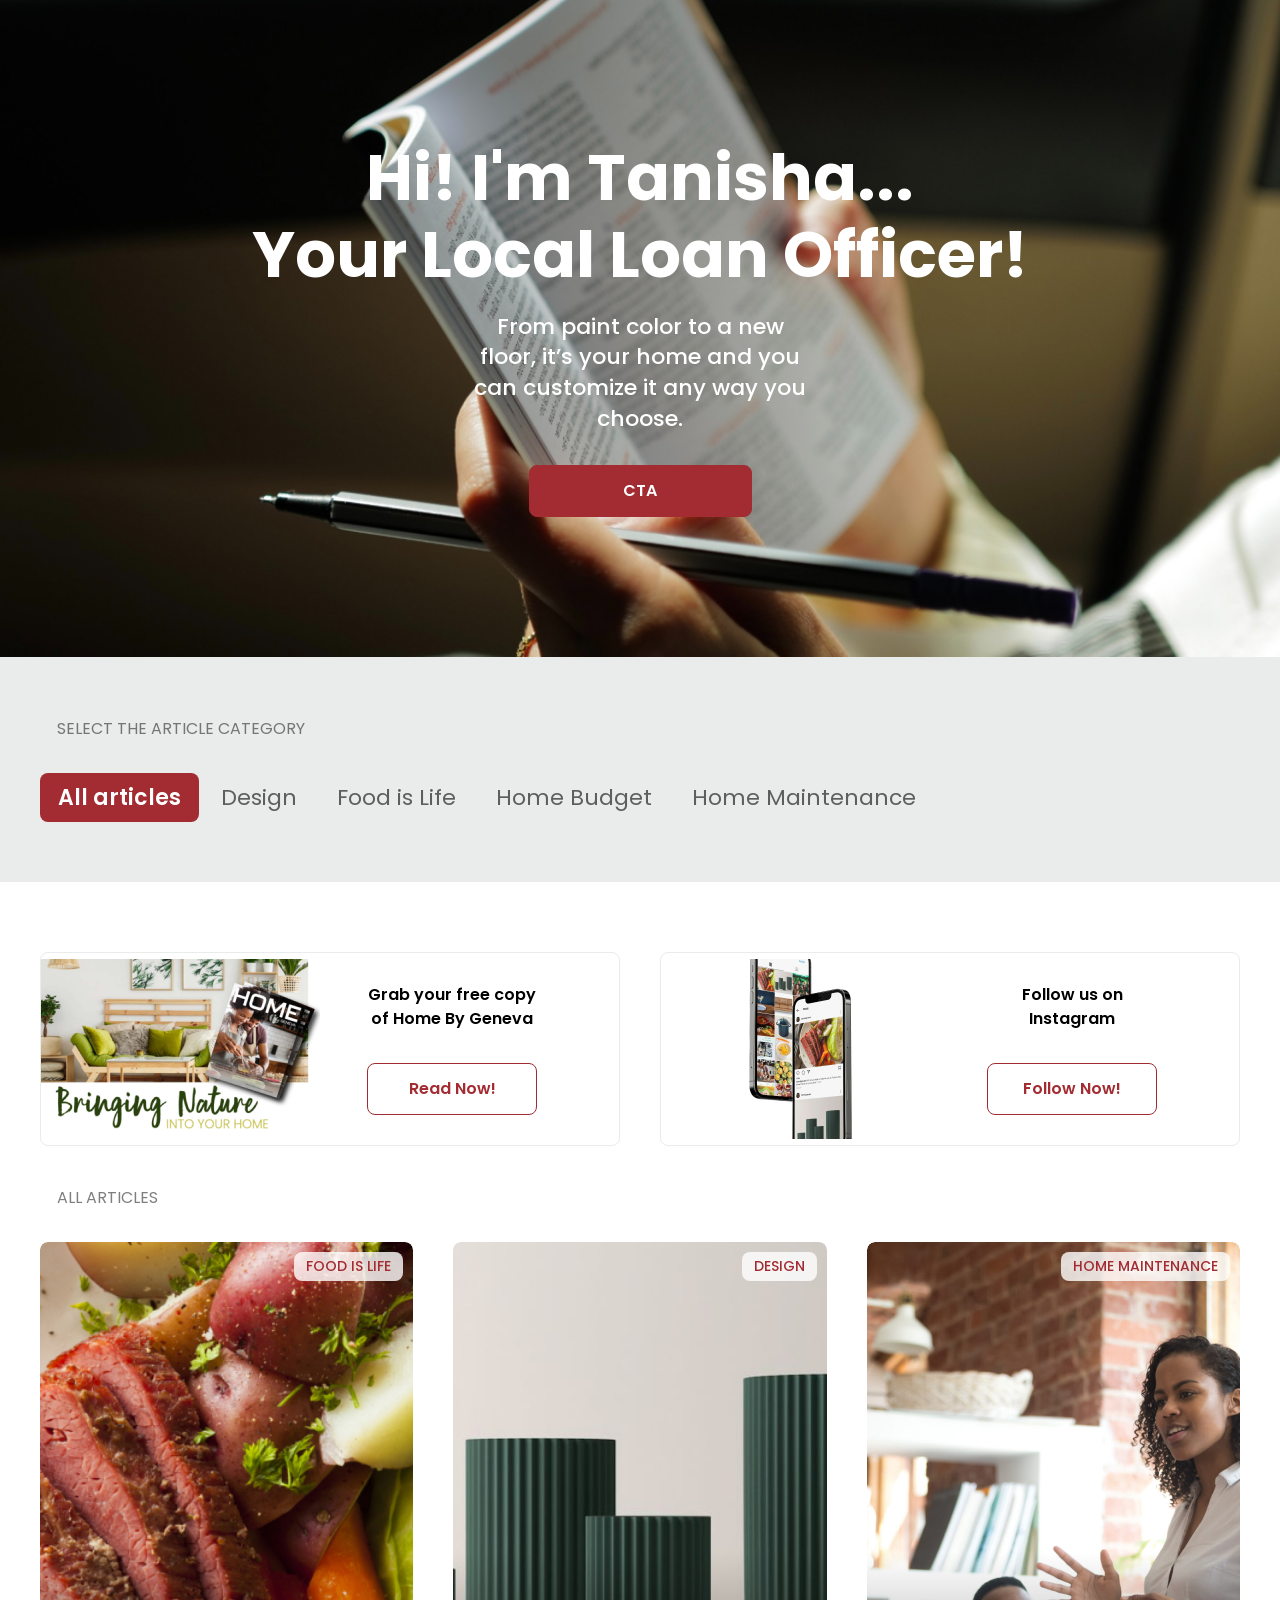
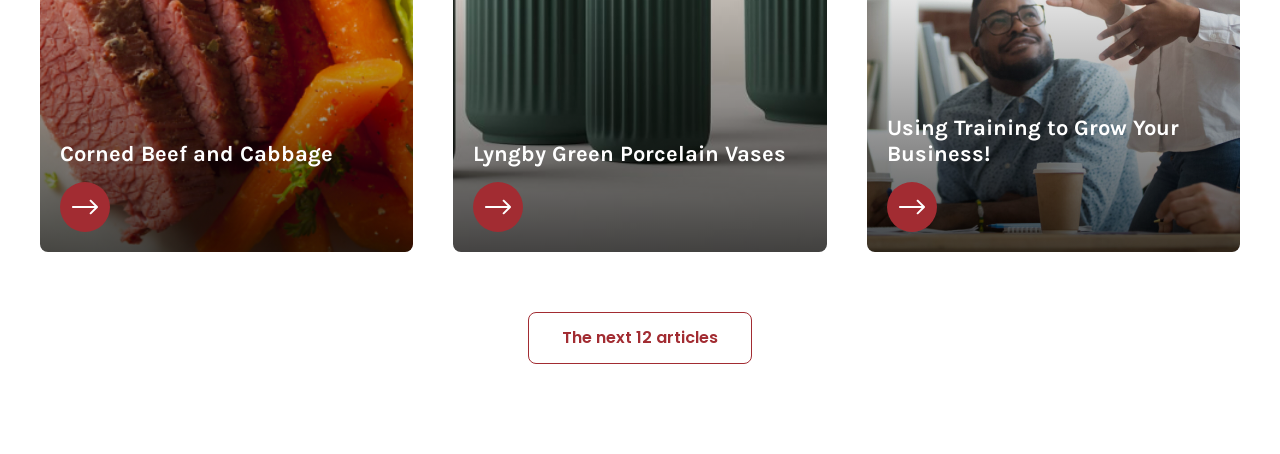
==== index.html @ e9b85a59 "Add files via upload" ====
<!DOCTYPE html>
<html lang="en">

<head>
  <meta charset="UTF-8">
  <meta http-equiv="X-UA-Compatible" content="IE=edge">
  <meta name="viewport" content="width=device-width, initial-scale=1.0">
  <link rel="stylesheet" href="./scss/styles.css">
  <title>Geneva</title>
</head>

<body>
  <header></header>
  <main>

    <section class="hero">
      <img class="hero__img" src="./img/hero.jpg" alt="hero-bg" />
      <div class="container">
        <div class="hero__info">
          <h1 class="hero__title">
            Hi! I'm Tanisha...<br />
            Your Local Loan Officer!
          </h1>
          <p class="hero__descr">
            From paint color to a new floor, it’s your home and you can customize it any way you choose.
          </p>
          <button class=" hero__btn btn">
            CTA
          </button>
        </div>
      </div>

    </section>
    <section class="section">
      <div class="tags">
        <div class="container">
          <p class="tags__title h2">
            select the article category
          </p>
          <div class="tags__wrapper">
            <a href="#" class="tags__tag js--active">
              All articles
            </a>
            <a href="#" class="tags__tag">
              Design
            </a>
            <a href="#" class="tags__tag">
              Food is Life
            </a>
            <a href="#" class="tags__tag">
              Home Budget
            </a>
            <a href="#" class="tags__tag">
              Home Maintenance
            </a>
          </div>
        </div>
      </div>
      <div class="body">
        <div class="container">
          <div class="body__banners">
            <div class="body__banner banner">
              <img class="banner__img" src="./img/read-banner.png" alt="books" />
              <div class="banner__content">
                <p class="banner__title">
                  Grab your free copy of Home By Geneva
                </p>
                <a href="#" class="banner__btn btn">Read Now!</a>
              </div>

            </div>
            <div class="body__banner banner">
              <img class="banner__img" src="./img/insta-banner.png" alt="instagram" />
              <div class="banner__content">
                <p class="banner__title">
                  Follow us on Instagram
                </p>
                <a href="#" class="banner__btn btn">Follow Now!</a>
              </div>

            </div>
          </div>
          <h2 class="body__h2 h2">
            All articles
          </h2>
          <div class="articles">
            <a href="#" class="articles__preview">
              <div class="articles__tag">
                Food is Life
              </div>
              <img class="articles__img" src="./img/article-img.jpg" alt="food" />
              <div class="articles__info">
                <h3 class="articles__title">
                  Corned Beef and Cabbage
                </h3>
                <button class="articles__btn">
                  <svg width="26" height="16" viewBox="0 0 26 16" fill="none" xmlns="http://www.w3.org/2000/svg">
                    <path
                      d="M1 7C0.447715 7 -4.82823e-08 7.44772 0 8C4.82823e-08 8.55228 0.447715 9 1 9L1 7ZM25.7071 8.7071C26.0976 8.31658 26.0976 7.68342 25.7071 7.29289L19.3431 0.928931C18.9526 0.538406 18.3195 0.538406 17.9289 0.928931C17.5384 1.31946 17.5384 1.95262 17.9289 2.34314L23.5858 8L17.9289 13.6569C17.5384 14.0474 17.5384 14.6805 17.9289 15.0711C18.3195 15.4616 18.9526 15.4616 19.3431 15.0711L25.7071 8.7071ZM1 9L25 9L25 7L1 7L1 9Z"
                      fill="white" />
                  </svg>
                </button>
              </div>
            </a>
            <a href="#" class="articles__preview">
              <div class="articles__tag">
                Design
              </div>
              <img class="articles__img" src="./img/article-img-2.jpg" alt="food" />
              <div class="articles__info">
                <h3 class="articles__title">
                  Lyngby Green Porcelain Vases
                </h3>
                <button class="articles__btn">
                  <svg width="26" height="16" viewBox="0 0 26 16" fill="none" xmlns="http://www.w3.org/2000/svg">
                    <path
                      d="M1 7C0.447715 7 -4.82823e-08 7.44772 0 8C4.82823e-08 8.55228 0.447715 9 1 9L1 7ZM25.7071 8.7071C26.0976 8.31658 26.0976 7.68342 25.7071 7.29289L19.3431 0.928931C18.9526 0.538406 18.3195 0.538406 17.9289 0.928931C17.5384 1.31946 17.5384 1.95262 17.9289 2.34314L23.5858 8L17.9289 13.6569C17.5384 14.0474 17.5384 14.6805 17.9289 15.0711C18.3195 15.4616 18.9526 15.4616 19.3431 15.0711L25.7071 8.7071ZM1 9L25 9L25 7L1 7L1 9Z"
                      fill="white" />
                  </svg>
                </button>
              </div>
            </a>
            <a href="#" class="articles__preview">
              <div class="articles__tag">
                Home Maintenance
              </div>
              <img class="articles__img" src="./img/article-img-3.jpg" alt="food" />
              <div class="articles__info">
                <h3 class="articles__title">
                  Using Training to Grow Your Business!
                </h3>
                <button class="articles__btn">
                  <svg width="26" height="16" viewBox="0 0 26 16" fill="none" xmlns="http://www.w3.org/2000/svg">
                    <path
                      d="M1 7C0.447715 7 -4.82823e-08 7.44772 0 8C4.82823e-08 8.55228 0.447715 9 1 9L1 7ZM25.7071 8.7071C26.0976 8.31658 26.0976 7.68342 25.7071 7.29289L19.3431 0.928931C18.9526 0.538406 18.3195 0.538406 17.9289 0.928931C17.5384 1.31946 17.5384 1.95262 17.9289 2.34314L23.5858 8L17.9289 13.6569C17.5384 14.0474 17.5384 14.6805 17.9289 15.0711C18.3195 15.4616 18.9526 15.4616 19.3431 15.0711L25.7071 8.7071ZM1 9L25 9L25 7L1 7L1 9Z"
                      fill="white" />
                  </svg>
                </button>
              </div>
            </a>

          </div>
          <div class="body__footer">
            <button class="body__more btn">
              The next 12 articles
            </button>
          </div>
        </div>

      </div>

    </section>
  </main>
  <footer></footer>
</body>

</html>
---- scss/styles.css ----
@import url("https://fonts.googleapis.com/css2?family=Poppins:wght@400;500;600;700&display=swap");
@import url("https://fonts.googleapis.com/css2?family=Karla:wght@400;500;600&family=Roboto:wght@400;500;700&display=swap");
*,
*::before,
*::after {
  -webkit-box-sizing: border-box;
          box-sizing: border-box;
}

ul[class],
ol[class] {
  padding: 0;
}

body,
h1,
h2,
h3,
h4,
p,
ul[class],
ol[class],
li,
figure,
figcaption,
blockquote,
dl,
dd {
  margin: 0;
}

body {
  font-family: 'Poppins', sans-serif;
  min-height: 100vh;
  scroll-behavior: smooth;
  text-rendering: optimizeSpeed;
  line-height: 1.5;
}

a:not([class]) {
  text-decoration-skip-ink: auto;
}

img {
  max-width: 100%;
  display: block;
}

input,
button,
textarea,
select {
  font: inherit;
  cursor: pointer;
}

.container {
  max-width: 1230px;
  width: 100%;
  margin: 0 auto;
  padding: 0 15px;
}

.hero {
  position: relative;
  padding: 140px 0;
}

@media screen and (max-width: 771px) {
  .hero {
    padding: 100px 0;
  }
}

.hero__img {
  position: absolute;
  inset: 0;
  -o-object-fit: cover;
     object-fit: cover;
  width: 100%;
  height: 100%;
}

.hero__info {
  position: relative;
  z-index: 2;
  display: -webkit-box;
  display: -ms-flexbox;
  display: flex;
  -webkit-box-orient: vertical;
  -webkit-box-direction: normal;
      -ms-flex-direction: column;
          flex-direction: column;
  -webkit-box-pack: center;
      -ms-flex-pack: center;
          justify-content: center;
  -webkit-box-align: center;
      -ms-flex-align: center;
          align-items: center;
}

.hero__title {
  font-weight: 700;
  font-size: 64px;
  line-height: 120%;
  text-align: center;
  color: #FFFFFF;
  margin-bottom: 18px;
}

@media screen and (max-width: 991px) {
  .hero__title {
    font-size: 55px;
  }
}

@media screen and (max-width: 771px) {
  .hero__title {
    font-size: 40px;
  }
}

.hero__descr {
  font-weight: 500;
  font-size: 22px;
  line-height: 140%;
  text-align: center;
  color: #FFFFFF;
  max-width: 347px;
  margin-bottom: 30px;
}

@media screen and (max-width: 991px) {
  .hero__descr {
    font-size: 18px;
  }
}

@media screen and (max-width: 771px) {
  .hero__descr {
    font-size: 16px;
  }
}

.hero__btn.btn {
  background-color: #A22C32;
  min-width: 223px;
  color: #FFFFFF;
}

.hero__btn.btn:hover {
  border-color: #FCCB47;
  background-color: #FCCB47;
}

.btn {
  border: 1px solid #A22C32;
  display: -webkit-box;
  display: -ms-flexbox;
  display: flex;
  -webkit-box-align: center;
      -ms-flex-align: center;
          align-items: center;
  -webkit-box-pack: center;
      -ms-flex-pack: center;
          justify-content: center;
  border-radius: 8px;
  font-weight: 600;
  font-size: 16px;
  line-height: 24px;
  text-align: center;
  color: #A22C32;
  padding: 13px 33px;
  -webkit-transition: all 0.3s ease 0s;
  transition: all 0.3s ease 0s;
  background-color: transparent;
  text-decoration: none;
  background-color: #fff;
  white-space: nowrap;
}

@media screen and (max-width: 771px) {
  .btn {
    font-size: 14px;
    line-height: 18px;
  }
}

.btn:hover {
  color: #FFFFFF;
  background-color: #A22C32;
}

.h2 {
  font-weight: 400;
  font-size: 16px;
  line-height: 24px;
  text-transform: uppercase;
  color: rgba(0, 0, 0, 0.5);
  margin-bottom: 32px;
  padding-left: 17px;
}

.tags {
  background-color: #E9ECEA;
  padding: 60px 0px;
}

.tags__wrapper {
  display: -webkit-box;
  display: -ms-flexbox;
  display: flex;
  -ms-flex-wrap: wrap;
      flex-wrap: wrap;
  gap: 4px;
}

.tags__tag {
  font-weight: 400;
  font-size: 22px;
  line-height: 33px;
  color: rgba(0, 0, 0, 0.6);
  padding: 8px 18px;
  border-radius: 8px;
  text-decoration: none;
  display: block;
  white-space: nowrap;
  -webkit-transition: all 0.3s ease 0s;
  transition: all 0.3s ease 0s;
}

@media screen and (max-width: 991px) {
  .tags__tag {
    font-size: 20px;
    line-height: 25px;
    padding: 6px 15px;
  }
}

@media screen and (max-width: 771px) {
  .tags__tag {
    font-size: 18px;
    line-height: 22px;
  }
}

.tags__tag:hover {
  color: #FFFFFF;
  background: #A22C32;
}

.tags__tag.js--active {
  font-weight: 600;
  color: #FFFFFF;
  background: #A22C32;
}

.body {
  padding: 70px 0 90px 0;
}

.body__banners {
  display: -webkit-box;
  display: -ms-flexbox;
  display: flex;
  margin-bottom: 40px;
  gap: 40px;
}

@media screen and (max-width: 991px) {
  .body__banners {
    -ms-flex-wrap: wrap;
        flex-wrap: wrap;
    gap: 20px;
  }
}

.body__footer {
  display: -webkit-box;
  display: -ms-flexbox;
  display: flex;
  -webkit-box-pack: center;
      -ms-flex-pack: center;
          justify-content: center;
  -webkit-box-align: center;
      -ms-flex-align: center;
          align-items: center;
}

.body__more {
  margin-inline: auto;
}

.banner {
  border: 1px solid #E9ECEA;
  border-radius: 8px;
  -webkit-box-flex: 1;
      -ms-flex: 1 1 50%;
          flex: 1 1 50%;
  display: -webkit-box;
  display: -ms-flexbox;
  display: flex;
  -webkit-box-align: center;
      -ms-flex-align: center;
          align-items: center;
}

@media screen and (max-width: 574px) {
  .banner {
    -webkit-box-orient: vertical;
    -webkit-box-direction: normal;
        -ms-flex-direction: column;
            flex-direction: column;
  }
}

.banner__img {
  max-width: 279px;
  max-height: 180px;
  width: 100%;
  height: 100%;
  -o-object-fit: cover;
     object-fit: cover;
}

.banner__content {
  margin: 0 auto;
  padding: 30px 65px 30px 30px;
}

@media screen and (max-width: 574px) {
  .banner__content {
    padding: 30px;
  }
}

.banner__title {
  font-weight: 600;
  font-size: 16px;
  line-height: 24px;
  text-align: center;
  color: #000000;
  margin-bottom: 32px;
  max-width: 170px;
  width: 100%;
}

.articles {
  display: -ms-grid;
  display: grid;
  gap: 40px;
  -ms-grid-columns: (1fr)[3];
      grid-template-columns: repeat(3, 1fr);
  margin-bottom: 60px;
}

@media screen and (max-width: 991px) {
  .articles {
    gap: 35px;
    -ms-grid-columns: (1fr)[2];
        grid-template-columns: repeat(2, 1fr);
  }
}

@media screen and (max-width: 771px) {
  .articles {
    gap: 20px;
    -ms-grid-columns: (1fr)[2];
        grid-template-columns: repeat(2, 1fr);
  }
}

@media screen and (max-width: 574px) {
  .articles {
    gap: 20px;
    -ms-grid-columns: (1fr)[1];
        grid-template-columns: repeat(1, 1fr);
  }
}

.articles__preview {
  position: relative;
  border-radius: 8px;
  height: 610px;
  text-decoration: none;
  padding: 20px;
  display: -webkit-box;
  display: -ms-flexbox;
  display: flex;
  -webkit-box-pack: end;
      -ms-flex-pack: end;
          justify-content: end;
  -webkit-box-orient: vertical;
  -webkit-box-direction: normal;
      -ms-flex-direction: column;
          flex-direction: column;
  overflow: hidden;
}

@media screen and (max-width: 771px) {
  .articles__preview {
    height: 455px;
  }
}

.articles__preview::after {
  content: '';
  background: -webkit-gradient(linear, left top, left bottom, from(rgba(0, 0, 0, 0)), to(rgba(0, 0, 0, 0.69)));
  background: linear-gradient(180deg, rgba(0, 0, 0, 0) 0%, rgba(0, 0, 0, 0.69) 100%);
  position: absolute;
  bottom: 0;
  left: 0;
  width: 100%;
  height: 300px;
}

.articles__preview:hover .articles__title {
  text-decoration: underline;
}

.articles__preview:hover .articles__img {
  -webkit-transform: scale(1.1);
          transform: scale(1.1);
}

.articles__info {
  position: relative;
  z-index: 2;
}

.articles__tag {
  padding: 4px 12px;
  font-weight: 500;
  font-size: 14px;
  line-height: 21px;
  text-transform: uppercase;
  color: #A22C32;
  position: absolute;
  top: 10px;
  right: 10px;
  background: rgba(255, 255, 255, 0.8);
  border-radius: 8px;
  z-index: 2;
}

@media screen and (max-width: 771px) {
  .articles__tag {
    font-size: 12px;
  }
}

.articles__img {
  position: absolute;
  inset: 0;
  -o-object-fit: cover;
     object-fit: cover;
  background-color: grey;
  height: 100%;
  width: 100%;
  border-radius: 8px;
  -webkit-transition: all 0.5s ease 0s;
  transition: all 0.5s ease 0s;
}

.articles__title {
  font-family: 'Karla';
  font-weight: 700;
  font-size: 22px;
  line-height: 26px;
  color: #FFFFFF;
  margin-bottom: 15px;
}

@media screen and (max-width: 771px) {
  .articles__title {
    font-size: 20px;
    line-height: 22px;
    margin-bottom: 10px;
  }
}

.articles__btn {
  width: 50px;
  height: 50px;
  border-radius: 50%;
  background-color: #A22C32;
  border: none;
  display: -webkit-box;
  display: -ms-flexbox;
  display: flex;
  -webkit-box-pack: center;
      -ms-flex-pack: center;
          justify-content: center;
  -webkit-box-align: center;
      -ms-flex-align: center;
          align-items: center;
}

@media screen and (max-width: 771px) {
  .articles__btn {
    width: 40px;
    height: 40px;
  }
  .articles__btn svg {
    width: 16px;
  }
}

.main {
  padding-top: 40px;
  padding-bottom: 90px;
}

.article {
  max-width: 760px;
  padding-right: 40px;
  border-right: 1px solid rgba(162, 44, 50, 0.2);
}

@media screen and (max-width: 991px) {
  .article {
    max-width: none;
    padding-right: 0;
    padding-bottom: 10px;
    border-right: 0;
    border-bottom: 1px solid rgba(162, 44, 50, 0.2);
  }
}

.article__wrp {
  display: -webkit-box;
  display: -ms-flexbox;
  display: flex;
}

@media screen and (max-width: 991px) {
  .article__wrp {
    -webkit-box-orient: vertical;
    -webkit-box-direction: normal;
        -ms-flex-direction: column;
            flex-direction: column;
  }
}

.article__title {
  font-weight: 400;
  font-size: 36px;
  line-height: 54px;
  color: #000000;
  margin-bottom: 8px;
  display: -webkit-box;
  display: -ms-flexbox;
  display: flex;
  -webkit-box-align: center;
      -ms-flex-align: center;
          align-items: center;
}

@media screen and (max-width: 771px) {
  .article__title {
    font-size: 32px;
    line-height: 36px;
  }
}

@media screen and (max-width: 574px) {
  .article__title {
    font-size: 30px;
    line-height: 34px;
  }
}

.article__links {
  display: -webkit-box;
  display: -ms-flexbox;
  display: flex;
  -webkit-box-pack: justify;
      -ms-flex-pack: justify;
          justify-content: space-between;
  -webkit-box-align: center;
      -ms-flex-align: center;
          align-items: center;
  margin-bottom: 40px;
  padding-left: 60px;
}

@media screen and (max-width: 771px) {
  .article__links {
    padding-left: 0;
  }
}

.article__date {
  font-weight: 400;
  font-size: 16px;
  line-height: 24px;
  text-transform: uppercase;
  color: rgba(0, 0, 0, 0.5);
}

@media screen and (max-width: 771px) {
  .article__date {
    font-size: 14px;
  }
}

.article__social-icons {
  display: -webkit-box;
  display: -ms-flexbox;
  display: flex;
  -webkit-box-align: center;
      -ms-flex-align: center;
          align-items: center;
  gap: 10px;
}

.article__social-icon {
  width: 30px;
  height: 30px;
  background: #E9ECEA;
  border-radius: 8px;
}

.article__socials {
  display: -webkit-box;
  display: -ms-flexbox;
  display: flex;
  -webkit-box-align: center;
      -ms-flex-align: center;
          align-items: center;
}

.article__social-text {
  font-weight: 400;
  font-size: 16px;
  line-height: 24px;
  text-transform: uppercase;
  color: rgba(0, 0, 0, 0.5);
  margin-right: 10px;
}

@media screen and (max-width: 771px) {
  .article__social-text {
    font-size: 14px;
  }
}

.article__body {
  margin-bottom: 50px;
}

@media screen and (max-width: 771px) {
  .article__body {
    margin-bottom: 30px;
  }
}

.article__body p {
  font-family: 'Karla';
  font-weight: 400;
  font-size: 22px;
  line-height: 160%;
  color: #000000;
  margin-bottom: 20px;
}

@media screen and (max-width: 771px) {
  .article__body p {
    font-size: 20px;
  }
}

@media screen and (max-width: 574px) {
  .article__body p {
    font-size: 18px;
  }
}

.article__body img {
  width: 100%;
  display: block;
  margin-bottom: 2px;
}

.article__body a {
  font-family: 'Karla';
  font-weight: 500;
  font-size: 22px;
  line-height: 160%;
  color: #A22C32;
}

@media screen and (max-width: 771px) {
  .article__body a {
    font-size: 20px;
  }
}

@media screen and (max-width: 574px) {
  .article__body a {
    font-size: 18px;
  }
}

.article__body a:hover {
  text-decoration: none;
}

.article__body ul,
.article__body ol {
  font-family: 'Karla';
  font-style: normal;
  font-weight: 400;
  font-size: 22px;
  line-height: 160%;
  color: #000000;
  margin-top: 10px;
}

@media screen and (max-width: 771px) {
  .article__body ul,
  .article__body ol {
    font-size: 20px;
    margin-top: 8px;
  }
}

@media screen and (max-width: 574px) {
  .article__body ul,
  .article__body ol {
    font-size: 18px;
  }
}

.article__body h2 {
  font-weight: 600;
  font-size: 22px;
  line-height: 160%;
  color: #000000;
  margin-bottom: 10px;
}

@media screen and (max-width: 771px) {
  .article__body h2 {
    font-size: 20px;
  }
}

@media screen and (max-width: 574px) {
  .article__body h2 {
    font-size: 18px;
  }
}

.article__body .img-descr {
  font-family: 'Karla';
  font-style: normal;
  font-weight: 400;
  font-size: 16px;
  line-height: 160%;
  color: rgba(0, 0, 0, 0.5);
  margin-bottom: 20px;
  text-align: right;
  margin-left: auto;
  display: inline-block;
  width: 100%;
}

@media screen and (max-width: 771px) {
  .article__body .img-descr {
    font-size: 14px;
  }
}

.article-footer {
  display: -webkit-box;
  display: -ms-flexbox;
  display: flex;
  -webkit-box-pack: justify;
      -ms-flex-pack: justify;
          justify-content: space-between;
  margin-top: 80px;
  -webkit-box-align: center;
      -ms-flex-align: center;
          align-items: center;
}

@media screen and (max-width: 771px) {
  .article-footer {
    margin-top: 60px;
    -ms-flex-wrap: wrap;
        flex-wrap: wrap;
    -webkit-box-align: start;
        -ms-flex-align: start;
            align-items: flex-start;
  }
}

.article-footer__half {
  display: -webkit-box;
  display: -ms-flexbox;
  display: flex;
  -webkit-box-align: center;
      -ms-flex-align: center;
          align-items: center;
}

@media screen and (max-width: 771px) {
  .article-footer__half:first-child {
    margin-bottom: 20px;
  }
}

.article-footer__name {
  font-weight: 400;
  font-size: 16px;
  line-height: 24px;
  color: rgba(0, 0, 0, 0.5);
  margin: 0 25px;
}

@media screen and (max-width: 771px) {
  .article-footer__name {
    display: none;
  }
}

.article-sidebar {
  padding-left: 40px;
}

@media screen and (max-width: 991px) {
  .article-sidebar {
    padding-top: 40px;
    padding-left: 0;
  }
}

.article-sidebar__title-main {
  margin-bottom: 30px;
  font-weight: 400;
  font-size: 22px;
  line-height: 160%;
  color: #000000;
}

@media screen and (max-width: 991px) {
  .article-sidebar__grid {
    display: -ms-grid;
    display: grid;
    -ms-grid-columns: (1fr)[2];
        grid-template-columns: repeat(2, 1fr);
    gap: 30px;
  }
}

@media screen and (max-width: 574px) {
  .article-sidebar__grid {
    -ms-grid-columns: (1fr)[1];
        grid-template-columns: repeat(1, 1fr);
  }
}

.article-sidebar__wrp {
  display: -webkit-box;
  display: -ms-flexbox;
  display: flex;
  cursor: pointer;
  position: relative;
  margin-bottom: 40px;
}

.article-sidebar__wrp:hover .article-sidebar__img {
  -webkit-transform: scale(1.1);
          transform: scale(1.1);
}

.article-sidebar__wrp:hover .article-sidebar__img-wrp {
  border-radius: 8px;
}

.article-sidebar__wrp:hover .article-sidebar__title {
  text-decoration: underline;
}

.article-sidebar__img {
  display: block;
  width: 110px;
  height: 74px;
  -o-object-fit: cover;
     object-fit: cover;
  opacity: 0.8;
  border-radius: 8px;
  -webkit-transition: all 0.4s ease 0s;
  transition: all 0.4s ease 0s;
}

.article-sidebar__img-wrp {
  width: 110px;
  height: 74px;
  overflow: hidden;
  -webkit-box-flex: 0;
      -ms-flex: 0 0 auto;
          flex: 0 0 auto;
  border-radius: 8px;
}

.article-sidebar__info {
  margin-left: 10px;
}

.article-sidebar__title {
  font-weight: 500;
  font-size: 16px;
  line-height: 160%;
  color: #000000;
  margin-bottom: 5px;
}

.article-sidebar__text {
  font-family: 'Karla';
  font-weight: 300;
  font-size: 16px;
  line-height: 130%;
  color: rgba(0, 0, 0, 0.6);
}

.reviews {
  display: -webkit-box;
  display: -ms-flexbox;
  display: flex;
  margin-top: 30px;
}

@media screen and (max-width: 771px) {
  .reviews {
    -webkit-box-orient: vertical;
    -webkit-box-direction: normal;
        -ms-flex-direction: column;
            flex-direction: column;
  }
}

.reviews__wrapper {
  margin-left: 40px;
}

@media screen and (max-width: 771px) {
  .reviews__wrapper {
    margin-left: 0px;
  }
}

.reviews__box {
  padding: 15px;
  border: 1px solid #E9ECEA;
  border-radius: 8px;
  margin-bottom: 10px;
}

.reviews p.reviews__text {
  margin-top: 6px;
  margin-bottom: 0;
}

.arrow {
  margin-right: 25px;
}

@media screen and (max-width: 771px) {
  .arrow {
    margin-right: 15px;
  }
}

.circle-arrow {
  margin-right: 20px;
}

@media screen and (max-width: 771px) {
  .circle-arrow {
    margin-right: 15px;
  }
}

.arrow-right {
  -webkit-transform: rotate(180deg);
          transform: rotate(180deg);
  margin: 0 0 0 25px;
}

@media screen and (max-width: 771px) {
  .arrow-right {
    margin: 0 0 0 15px;
  }
}

.arrow-right-s {
  position: absolute;
  bottom: 0;
  right: 0;
  -webkit-transform: rotate(180deg);
          transform: rotate(180deg);
}
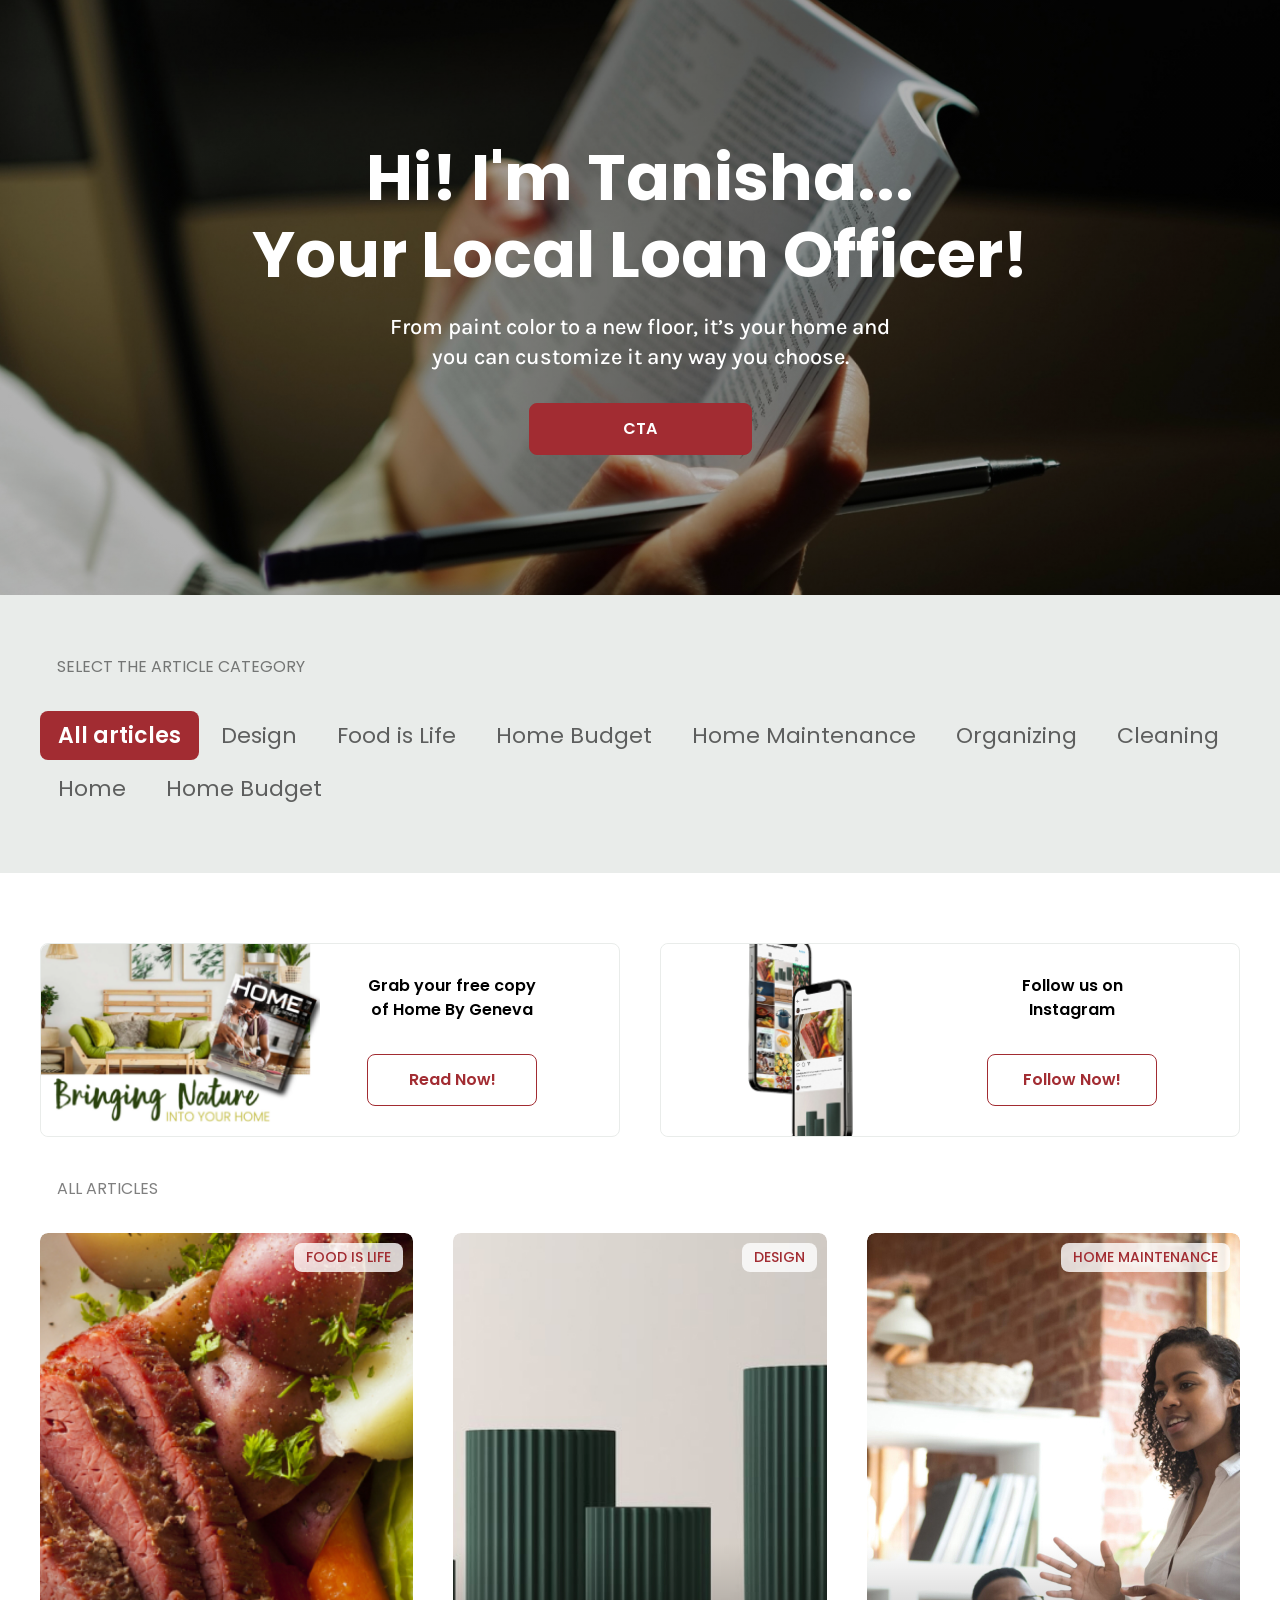
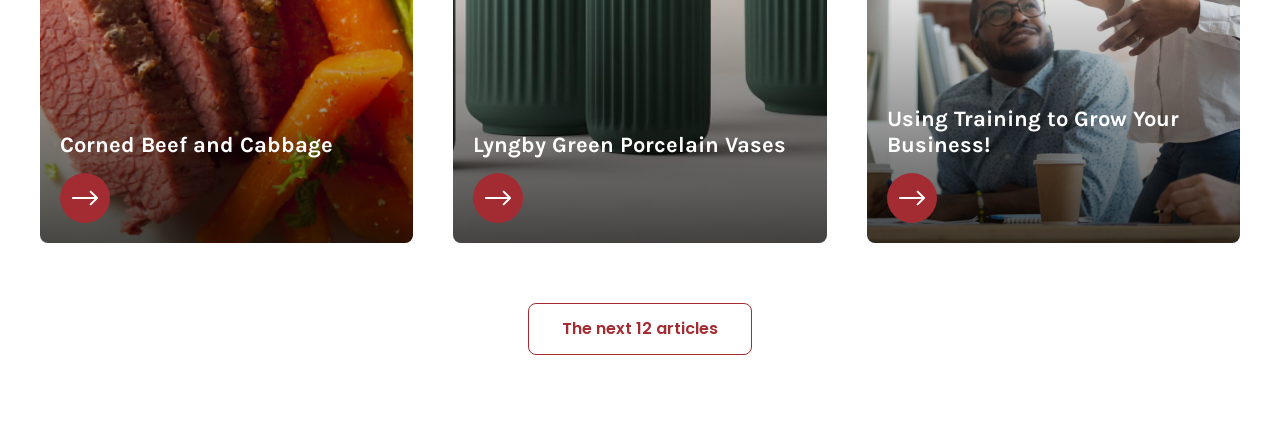
==== commit cdd8289c: "Change adaptive" ====
--- a/index.html
+++ b/index.html
@@ -39,7 +39,7 @@
           </p>
           <div class="tags__wrapper">
             <a href="#" class="tags__tag js--active">
-              All articles
+              All <span class="tags__tag--hidden">articles</span>
             </a>
             <a href="#" class="tags__tag">
               Design
@@ -52,6 +52,18 @@
             </a>
             <a href="#" class="tags__tag">
               Home Maintenance
+            </a>
+            <a href="#" class="tags__tag">
+              Organizing
+            </a>
+            <a href="#" class="tags__tag">
+              Cleaning
+            </a>
+            <a href="#" class="tags__tag">
+              Home
+            </a>
+            <a href="#" class="tags__tag">
+              Home Budget
             </a>
           </div>
         </div>
--- a/scss/styles.css
+++ b/scss/styles.css
@@ -66,6 +66,16 @@
   padding: 140px 0;
 }
 
+.hero::after {
+  content: '';
+  width: 100%;
+  height: 100%;
+  position: absolute;
+  inset: 0;
+  background-image: -webkit-gradient(linear, left bottom, left top, from(rgba(0, 0, 0, 0.3)), to(rgba(0, 0, 0, 0.3)));
+  background-image: linear-gradient(0deg, rgba(0, 0, 0, 0.3), rgba(0, 0, 0, 0.3));
+}
+
 @media screen and (max-width: 771px) {
   .hero {
     padding: 100px 0;
@@ -116,29 +126,27 @@
 
 @media screen and (max-width: 771px) {
   .hero__title {
-    font-size: 40px;
+    font-size: 30px;
+    line-height: 120%;
+    max-width: 350px;
   }
 }
 
 .hero__descr {
+  font-family: 'Karla', sans-serif;
   font-weight: 500;
   font-size: 22px;
   line-height: 140%;
   text-align: center;
   color: #FFFFFF;
-  max-width: 347px;
+  max-width: 530px;
   margin-bottom: 30px;
 }
 
 @media screen and (max-width: 991px) {
   .hero__descr {
-    font-size: 18px;
-  }
-}
-
-@media screen and (max-width: 771px) {
-  .hero__descr {
-    font-size: 16px;
+    font-size: 20px;
+    max-width: 330px;
   }
 }
 
@@ -201,9 +209,25 @@
   padding-left: 17px;
 }
 
+@media screen and (max-width: 574px) {
+  .h2 {
+    margin-bottom: 20px;
+  }
+}
+
 .tags {
   background-color: #E9ECEA;
-  padding: 60px 0px;
+  padding: 60px 0;
+}
+
+@media screen and (max-width: 574px) {
+  .tags {
+    padding: 30px 0;
+  }
+}
+
+.tags .container {
+  padding-right: 0;
 }
 
 .tags__wrapper {
@@ -213,6 +237,19 @@
   -ms-flex-wrap: wrap;
       flex-wrap: wrap;
   gap: 4px;
+}
+
+@media screen and (max-width: 771px) {
+  .tags__wrapper {
+    -ms-flex-wrap: nowrap;
+        flex-wrap: nowrap;
+    overflow-x: scroll;
+    -ms-overflow-style: none;
+    overflow: -moz-scrollbars-none;
+  }
+  .tags__wrapper::-webkit-scrollbar {
+    height: 0;
+  }
 }
 
 .tags__tag {
@@ -229,6 +266,12 @@
   transition: all 0.3s ease 0s;
 }
 
+@media screen and (max-width: 385px) {
+  .tags__tag--hidden {
+    display: none;
+  }
+}
+
 @media screen and (max-width: 991px) {
   .tags__tag {
     font-size: 20px;
@@ -305,22 +348,20 @@
           align-items: center;
 }
 
-@media screen and (max-width: 574px) {
-  .banner {
-    -webkit-box-orient: vertical;
-    -webkit-box-direction: normal;
-        -ms-flex-direction: column;
-            flex-direction: column;
-  }
-}
-
 .banner__img {
   max-width: 279px;
-  max-height: 180px;
   width: 100%;
   height: 100%;
   -o-object-fit: cover;
      object-fit: cover;
+  border-top-left-radius: 8px;
+  border-bottom-left-radius: 8px;
+}
+
+@media screen and (max-width: 574px) {
+  .banner__img {
+    max-width: 50%;
+  }
 }
 
 .banner__content {
@@ -330,7 +371,13 @@
 
 @media screen and (max-width: 574px) {
   .banner__content {
-    padding: 30px;
+    padding: 20px;
+  }
+}
+
+@media screen and (max-width: 385px) {
+  .banner__content {
+    padding: 10px;
   }
 }
 
@@ -345,6 +392,18 @@
   width: 100%;
 }
 
+@media screen and (max-width: 574px) {
+  .banner__title {
+    margin-bottom: 15px;
+  }
+}
+
+@media screen and (max-width: 385px) {
+  .banner__title {
+    margin-bottom: 10px;
+  }
+}
+
 .articles {
   display: -ms-grid;
   display: grid;
@@ -399,7 +458,7 @@
 
 @media screen and (max-width: 771px) {
   .articles__preview {
-    height: 455px;
+    height: 255px;
   }
 }
 
@@ -423,9 +482,27 @@
           transform: scale(1.1);
 }
 
+.articles__preview:hover .articles__btn {
+  background-color: #FCCB47;
+}
+
 .articles__info {
   position: relative;
   z-index: 2;
+}
+
+@media screen and (max-width: 771px) {
+  .articles__info {
+    display: -webkit-box;
+    display: -ms-flexbox;
+    display: flex;
+    -webkit-box-pack: justify;
+        -ms-flex-pack: justify;
+            justify-content: space-between;
+    -webkit-box-align: center;
+        -ms-flex-align: center;
+            align-items: center;
+  }
 }
 
 .articles__tag {
@@ -473,9 +550,10 @@
 
 @media screen and (max-width: 771px) {
   .articles__title {
-    font-size: 20px;
-    line-height: 22px;
-    margin-bottom: 10px;
+    font-size: 18px;
+    line-height: 21px;
+    margin-bottom: 0;
+    max-width: 170px;
   }
 }
 
@@ -494,6 +572,8 @@
   -webkit-box-align: center;
       -ms-flex-align: center;
           align-items: center;
+  -webkit-transition: all 0.3s ease 0s;
+  transition: all 0.3s ease 0s;
 }
 
 @media screen and (max-width: 771px) {
@@ -619,6 +699,22 @@
   height: 30px;
   background: #E9ECEA;
   border-radius: 8px;
+  display: -webkit-box;
+  display: -ms-flexbox;
+  display: flex;
+  -webkit-box-pack: center;
+      -ms-flex-pack: center;
+          justify-content: center;
+  -webkit-box-align: center;
+      -ms-flex-align: center;
+          align-items: center;
+  -webkit-transition: all 0.3s ease 0s;
+  transition: all 0.3s ease 0s;
+  cursor: pointer;
+}
+
+.article__social-icon:hover {
+  opacity: 0.7;
 }
 
 .article__socials {
@@ -876,11 +972,12 @@
 }
 
 .article-sidebar__wrp:hover .article-sidebar__img-wrp {
-  border-radius: 8px;
+  border: 1px solid #A22C32;
 }
 
 .article-sidebar__wrp:hover .article-sidebar__title {
   text-decoration: underline;
+  color: #A22C32;
 }
 
 .article-sidebar__img {
@@ -903,6 +1000,8 @@
       -ms-flex: 0 0 auto;
           flex: 0 0 auto;
   border-radius: 8px;
+  -webkit-transition: all 0.4s ease 0s;
+  transition: all 0.4s ease 0s;
 }
 
 .article-sidebar__info {
